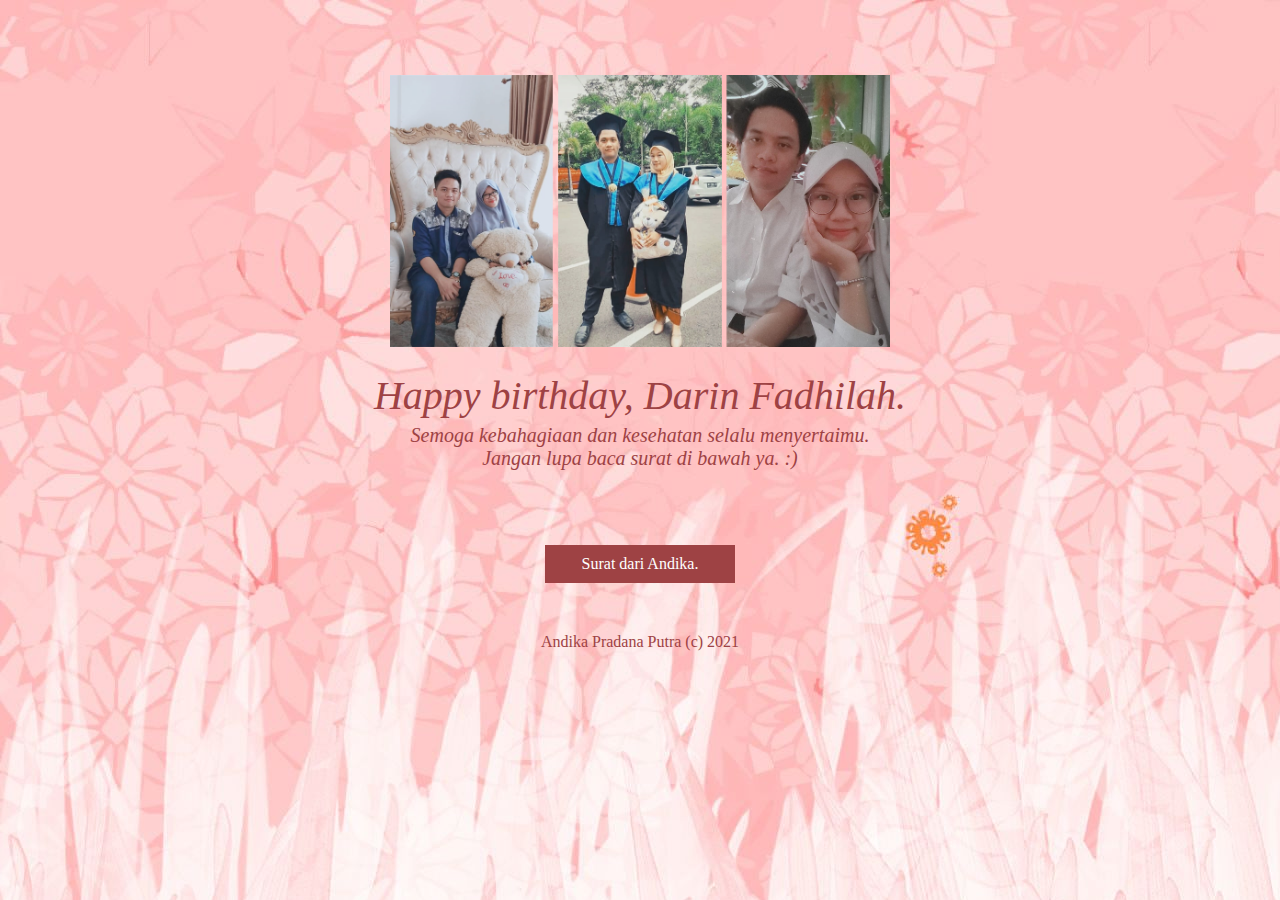
==== index.html @ 8755964c "Add files via upload" ====
<!DOCTYPE html>
<html>

	<head>
		<link rel="stylesheet" href="style.css">
		<title>Happy Birthday</title>
	</head>

	<body>
	
		<div id="welcome_image">
			
		</div>
	
		<div id="welcome_message">
			<img src="img/welcome.png">
			<p><i>Happy birthday, Darin Fadhilah.</i></p>
			<p style="font-family: trebuchet; font-size: 20px; margin: 0px; margin-bottom: 75px; padding:0px"><i>Semoga kebahagiaan dan kesehatan selalu menyertaimu.<br>Jangan lupa baca surat di bawah ya. :)</i></p>
		</div>
		
		<nav>
			<ul>
				<li><a href="pesan_andika.html">Surat dari Andika.</a></li>
			</ul>
		</nav>
		
		<p style="text-align:center; margin-top: 50px">Andika Pradana Putra (c) 2021</p>
	</body>

</html>
---- style.css ----
body{
	background-image: url("img/background.jpg");
	line-height: 1.5 line;
	font-family: Trebuchet MS;
	color: #9e4244;
}

h1,h2,h3,h4,h5,h6{
	margin:0px;
	padding:0px;
	font-style: none;
}

img{
	display: block;
	margin-left: auto;
	margin-right: auto;
	width: 500px;
}

#welcome_message{
	font-family: brush script mt;
	color: #9e4244;
	font-size: 40px;
	text-align: center;
	padding: 0px;
	margin: auto;
	margin-top: 75px;
	margin-bottom: 0px;
	width: 70%;
}

#welcome_message p{
	margin: 0px;
	padding: 0px;
	margin-top: 25px;
	margin-bottom: 5px;
}

nav{
	margin: auto;
}

nav ul{
	list-style-type: none;
	padding: 0px;
	margin: auto;
	width: 200px;
}

nav li a{
	text-decoration: none;
	display: block;
	color: white;
	text-align: center;
	padding: 10px;
	margin: 5px;
	background-color: #9e4244;
}

#message{
	background-color: white;
	color: #9e4244;
	font-size: 16px;
	text-align: justify;
	padding: 20px;
	padding-right: 30px;
	padding-left: 30px;
	margin: auto;
	margin-top: 30px;
	margin-bottom: 30px;
	width: 500px;
	opacity: 0.75;
}

#message h1{
	font-size: 30px;
}
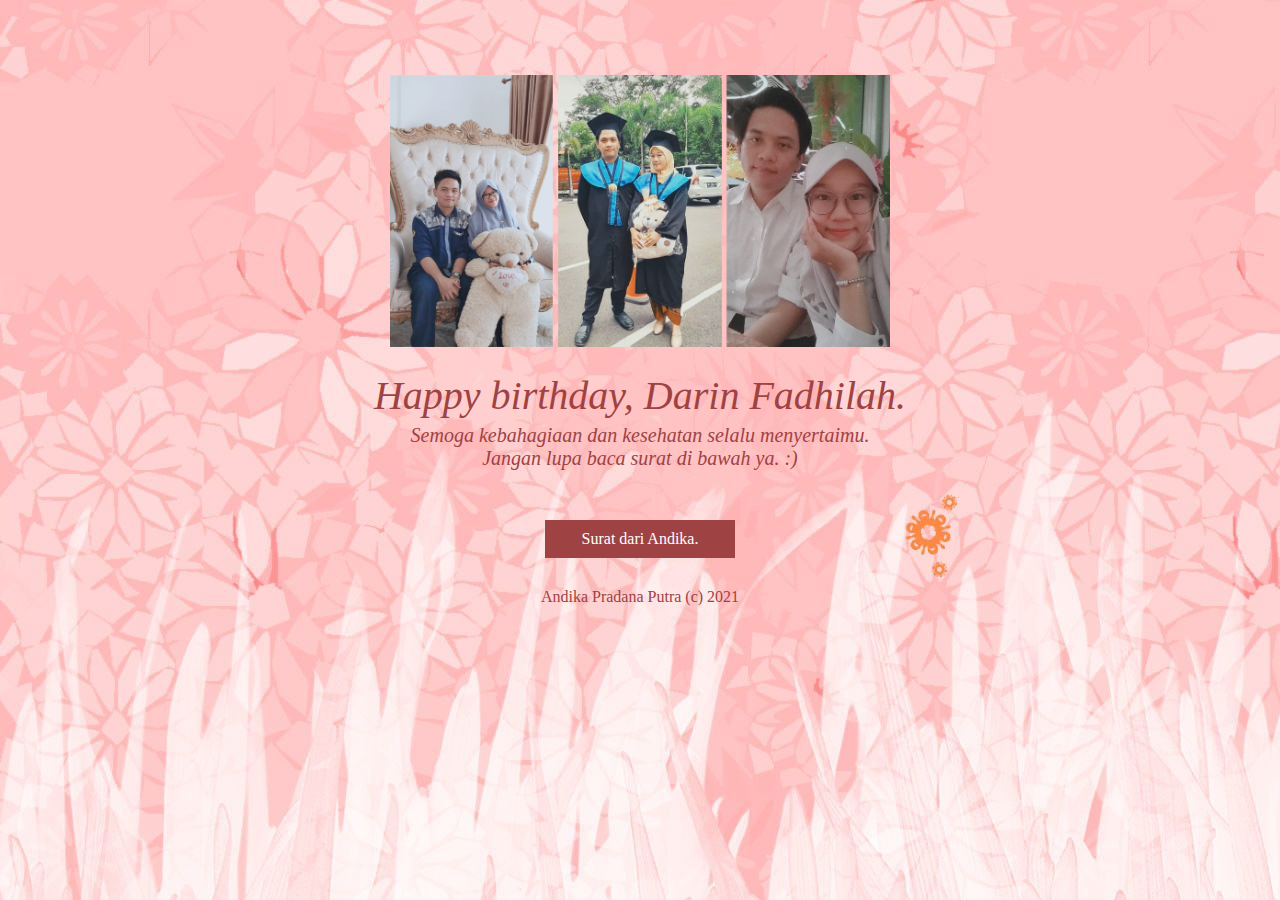
==== commit 1ee97f85: "Add files via upload" ====
--- a/index.html
+++ b/index.html
@@ -15,7 +15,7 @@
 		<div id="welcome_message">
 			<img src="img/welcome.png">
 			<p><i>Happy birthday, Darin Fadhilah.</i></p>
-			<p style="font-family: trebuchet; font-size: 20px; margin: 0px; margin-bottom: 75px; padding:0px"><i>Semoga kebahagiaan dan kesehatan selalu menyertaimu.<br>Jangan lupa baca surat di bawah ya. :)</i></p>
+			<p style="font-family: trebuchet; font-size: 20px; margin: 0px; margin-bottom: 50px; padding:0px"><i>Semoga kebahagiaan dan kesehatan selalu menyertaimu.<br>Jangan lupa baca surat di bawah ya. :)</i></p>
 		</div>
 		
 		<nav>
@@ -24,7 +24,7 @@
 			</ul>
 		</nav>
 		
-		<p style="text-align:center; margin-top: 50px">Andika Pradana Putra (c) 2021</p>
+		<p style="text-align:center; margin-top: 30px">Andika Pradana Putra (c) 2021</p>
 	</body>
 
 </html>